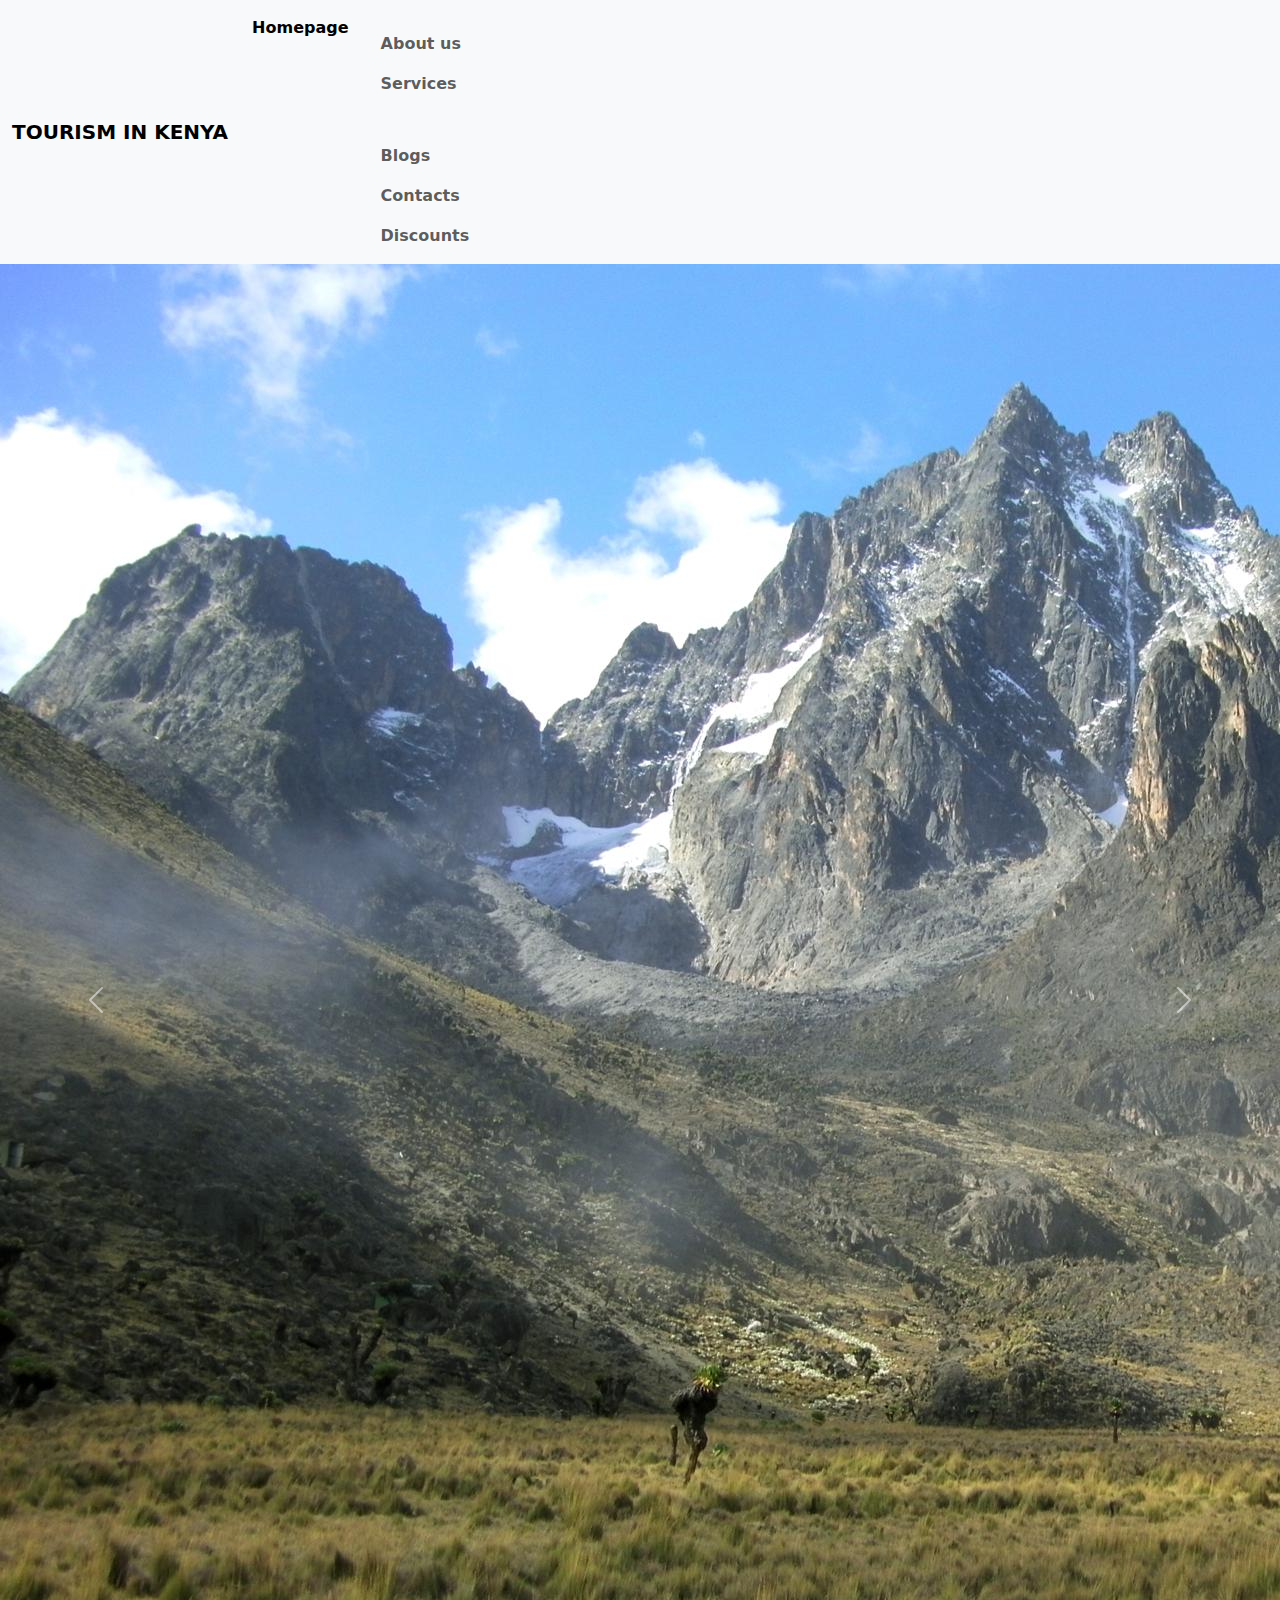
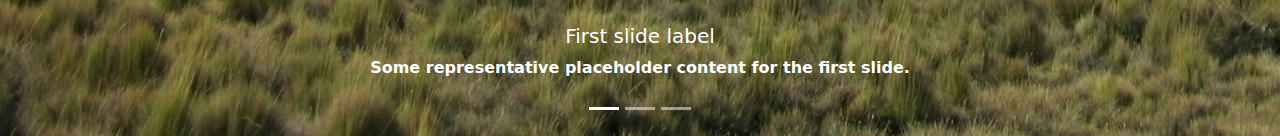
==== dashy.html @ 2943373a "create resiporotory" ====
<!DOCTYPE html>
<html>

<head>
	<meta charset="utf-8">
	<meta name="viewport" content="width=device-width, initial-scale=1">
	<title>Side bar menu</title>
	<!-- fontawesome icons -->
	<link rel="stylesheet" href="https://cdnjs.cloudflare.com/ajax/libs/font-awesome/6.6.0/css/all.min.css"
		integrity="sha512-Kc323vGBEqzTmouAECnVceyQqyqdsSiqLQISBL29aUW4U/M7pSPA/gEUZQqv1cwx4OnYxTxve5UMg5GT6L4JJg=="
		crossorigin="anonymous" referrerpolicy="no-referrer" />
	<!-- bootstrap link -->
	<link href="https://cdn.jsdelivr.net/npm/bootstrap@5.3.3/dist/css/bootstrap.min.css" rel="stylesheet"
		integrity="sha384-QWTKZyjpPEjISv5WaRU9OFeRpok6YctnYmDr5pNlyT2bRjXh0JMhjY6hW+ALEwIH" crossorigin="anonymous">

	<!-- <link rel="stylesheet" href="style.css"> -->
	<script src=""></script>
</head>

<body>
	<section id="navbar">
		<nav class="navbar navbar-expand-lg bg-body-tertiary">
			<div class="container-fluid">
				<a class="navbar-brand" href="#"><b>TOURISM IN KENYA</b></a>
				<button class="navbar-toggler" type="button" data-bs-toggle="collapse"
					data-bs-target="#navbarSupportedContent" aria-controls="navbarSupportedContent"
					aria-expanded="false" aria-label="Toggle navigation">
					<span class="navbar-toggler-icon"></span>
				</button>
				<div class="collapse navbar-collapse" id="navbarSupportedContent">
					<ul class="navbar-nav me-auto mb-2 mb-lg-0">
						<li class="nav-item">
							<a class="nav-link active" aria-current="page" href="#"><i class="fas fa-qrcode"></i>
								<b>Homepage</b</a>
						</li>
						<li class="nav-item">
							<a class="nav-link" href="#"><i class="fas fa-question-circle"></i>
								<b>About us</b></a>
						</li>
						<li class="nav-item">
							<a class="nav-link" href="#"><i class="fas fa-sliders-h"></i>
								<b>Services</b</a>

						</li>
						<li class="nav-item">
							<a class="nav-link" href="#"><i class="fas fa-link"></i>
								<b>Blogs</b></a>
						</li>
						<li class="nav-item">
							<a class="nav-link" href="#"><i class="fas fa-phone-volume"></i>
								<b>Contacts</b></a>
						</li>
						<li class="nav-item">
							<a class="nav-link" href="#"><i class="fas fa-price-tag"></i>
								<b>Discounts</b></a>
						</li>


				</div>
			</div>
		</nav>
	</section>
	
	
	<!-- <div class="social_media">
		<a href="a"><i class="fab fa-twitter"></i></a>
		<a href="a"><i class="fab fa-whatsapp"></i></a>
		<a href="a"><i class="fab fa-telegram"></i></a>
		<a href="a"><i class="fab fa-facebook-f"></i></a>
		<a href="a"><i class="fab fa-instagram"></i></a>
	</div> -->
	</div>

	<div id="carouselExampleCaptions" class="carousel slide">
		<div class="carousel-indicators">
			<button type="button" data-bs-target="#carouselExampleCaptions" data-bs-slide-to="0" class="active"
				aria-current="true" aria-label="Slide 1"></button>
			<button type="button" data-bs-target="#carouselExampleCaptions" data-bs-slide-to="1"
				aria-label="Slide 2"></button>
			<button type="button" data-bs-target="#carouselExampleCaptions" data-bs-slide-to="2"
				aria-label="Slide 3"></button>
		</div>
		<div class="carousel-inner">
			<div class="carousel-item active">
				<img src="images/R (2).jfif"d-block w-100" alt="...">
				<div class="carousel-caption d-none d-md-block">
					<h5>First slide label</h5>
					<p>Some representative placeholder content for the first slide.</p>
				</div>
			</div>
			<div class="carousel-item">
				<img src="images/hiking-in-kenya-rurimeria-930x620.jpg" class="d-block w-100" alt="...">
				<div class="carousel-caption d-none d-md-block">
					<h5>Second slide label</h5>
					<p>Some representative placeholder content for the second slide.</p>
				</div>
			</div>
			<div class="carousel-item">
				<img src="images/R (2).jfif" class="d-block w-100" alt="...">
				<div class="carousel-caption d-none d-md-block">
					<h5>Third slide label</h5>
					<p>Some representative placeholder content for the third slide.</p>
				</div>
			</div>
		</div>
		<button class="carousel-control-prev" type="button" data-bs-target="#carouselExampleCaptions"
			data-bs-slide="prev">
			<span class="carousel-control-prev-icon" aria-hidden="true"></span>
			<span class="visually-hidden">Previous</span>
		</button>
		<button class="carousel-control-next" type="button" data-bs-target="#carouselExampleCaptions"
			data-bs-slide="next">
			<span class="carousel-control-next-icon" aria-hidden="true"></span>
			<span class="visually-hidden">Next</span>
		</button>
	</div>



	<!-- bootstrap link -->
	<script src="https://cdn.jsdelivr.net/npm/bootstrap@5.3.3/dist/js/bootstrap.bundle.min.js"
		integrity="sha384-YvpcrYf0tY3lHB60NNkmXc5s9fDVZLESaAA55NDzOxhy9GkcIdslK1eN7N6jIeHz"
		crossorigin="anonymous"></script>
</body>

</html>
---- style.css ----
h3{
	text-align: center;
	font-family: cursive;
}
*{
	margin: 0;
	padding: 0;
	box-sizing: border-box;
	font-family:  monospace;
}
.main_box{
	position: relative;
	background: url("R (2).jfif");
	background-size: cover;
	height: 100vh;
	width: 50%;
}
.main_box .sidebar_menu{
	position: fixed;
	height: 100vh;
	width:250px;
	background-color: brown;
	box-shadow:0 0 5px rgba(160,124,80,2) ;
}
.sidebar_menu .menu li.hover{
	border-left: 1px solid white;
	box-shadow: 0 0 4px rgba(255, 255, 255, 0.5);
}
.sidebar_menu .logo{
	position:absolute;
	height: 80vh;
	width: 100%;
	box-shadow: 0 0 8px rgba(255, 255, 255)
}
.sidebar_menu .logo a{
	color: white;
	font-size: 16px;
	font-weight: 300;
	position: absolute;
	left: 50px;
	line-height: 50px;
	text-decoration: none;
}
.sidebar_menu .menu{
	position: absolute;
	top: 70px;
	width: 70%;
}
.sidebar_menu .menu li{
	margin-top: 8px;
	padding: 15px 20px;
}
.sidebar_menu .menu i{
	color: white;
	font-size: 16px;
	padding-right:8px ;
}
.sidebar_menu .menu a{
	text-decoration: none;
	color: white;
	font-size: 16px;
}
body{
	display: flex;
	justify-content: center;
	min-height: 80vh;
	background: grey;
	overflow: hidden;
}
.wrapper{
	width: 20px;
	background: skyblue;
	color: white;
}
.wrapper h1{
font-size: 16px;
text-align: center;
}
.wrapper .input-box{
	width: 50%;
	height: 60px;
	background: lightgrey;
	margin: 40px 0;

}
.input-box input{
	width: 70%;
	height: 30%;
	background: transparent;
	border: none;
	border: 3px solid rgba(255,255,255,2);
	outline: none;
	border-radius: 40px;
	font-size: 16px;
	color: white;
	padding: 20px 15px 15px 10px;
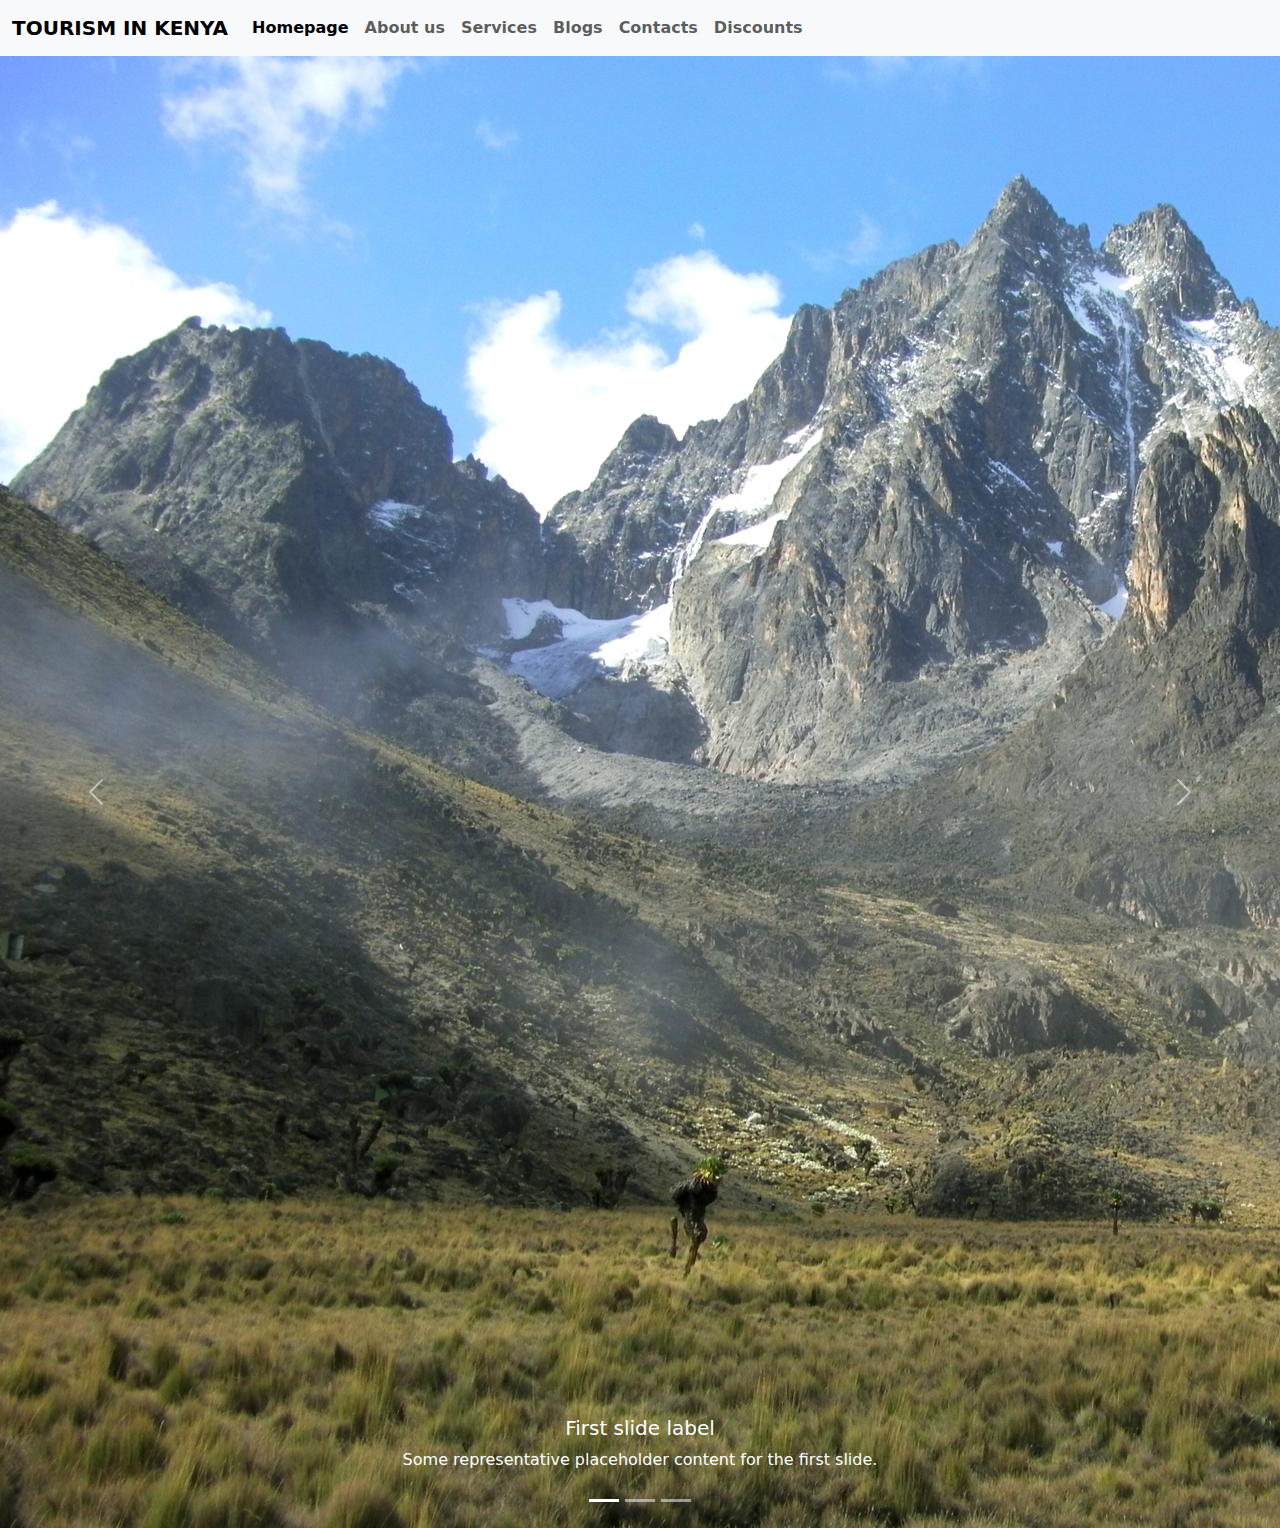
==== commit 349a352c: "fixed navbar" ====
--- a/dashy.html
+++ b/dashy.html
@@ -31,7 +31,7 @@
 					<ul class="navbar-nav me-auto mb-2 mb-lg-0">
 						<li class="nav-item">
 							<a class="nav-link active" aria-current="page" href="#"><i class="fas fa-qrcode"></i>
-								<b>Homepage</b</a>
+								<b>Homepage</b></a>
 						</li>
 						<li class="nav-item">
 							<a class="nav-link" href="#"><i class="fas fa-question-circle"></i>
@@ -39,7 +39,7 @@
 						</li>
 						<li class="nav-item">
 							<a class="nav-link" href="#"><i class="fas fa-sliders-h"></i>
-								<b>Services</b</a>
+								<b>Services</b></a>
 
 						</li>
 						<li class="nav-item">
@@ -54,14 +54,14 @@
 							<a class="nav-link" href="#"><i class="fas fa-price-tag"></i>
 								<b>Discounts</b></a>
 						</li>
-
+					</ul>
 
 				</div>
 			</div>
 		</nav>
 	</section>
-	
-	
+
+
 	<!-- <div class="social_media">
 		<a href="a"><i class="fab fa-twitter"></i></a>
 		<a href="a"><i class="fab fa-whatsapp"></i></a>
@@ -82,7 +82,7 @@
 		</div>
 		<div class="carousel-inner">
 			<div class="carousel-item active">
-				<img src="images/R (2).jfif"d-block w-100" alt="...">
+				<img src="images/R (2).jfif" d-block w-100" alt="...">
 				<div class="carousel-caption d-none d-md-block">
 					<h5>First slide label</h5>
 					<p>Some representative placeholder content for the first slide.</p>
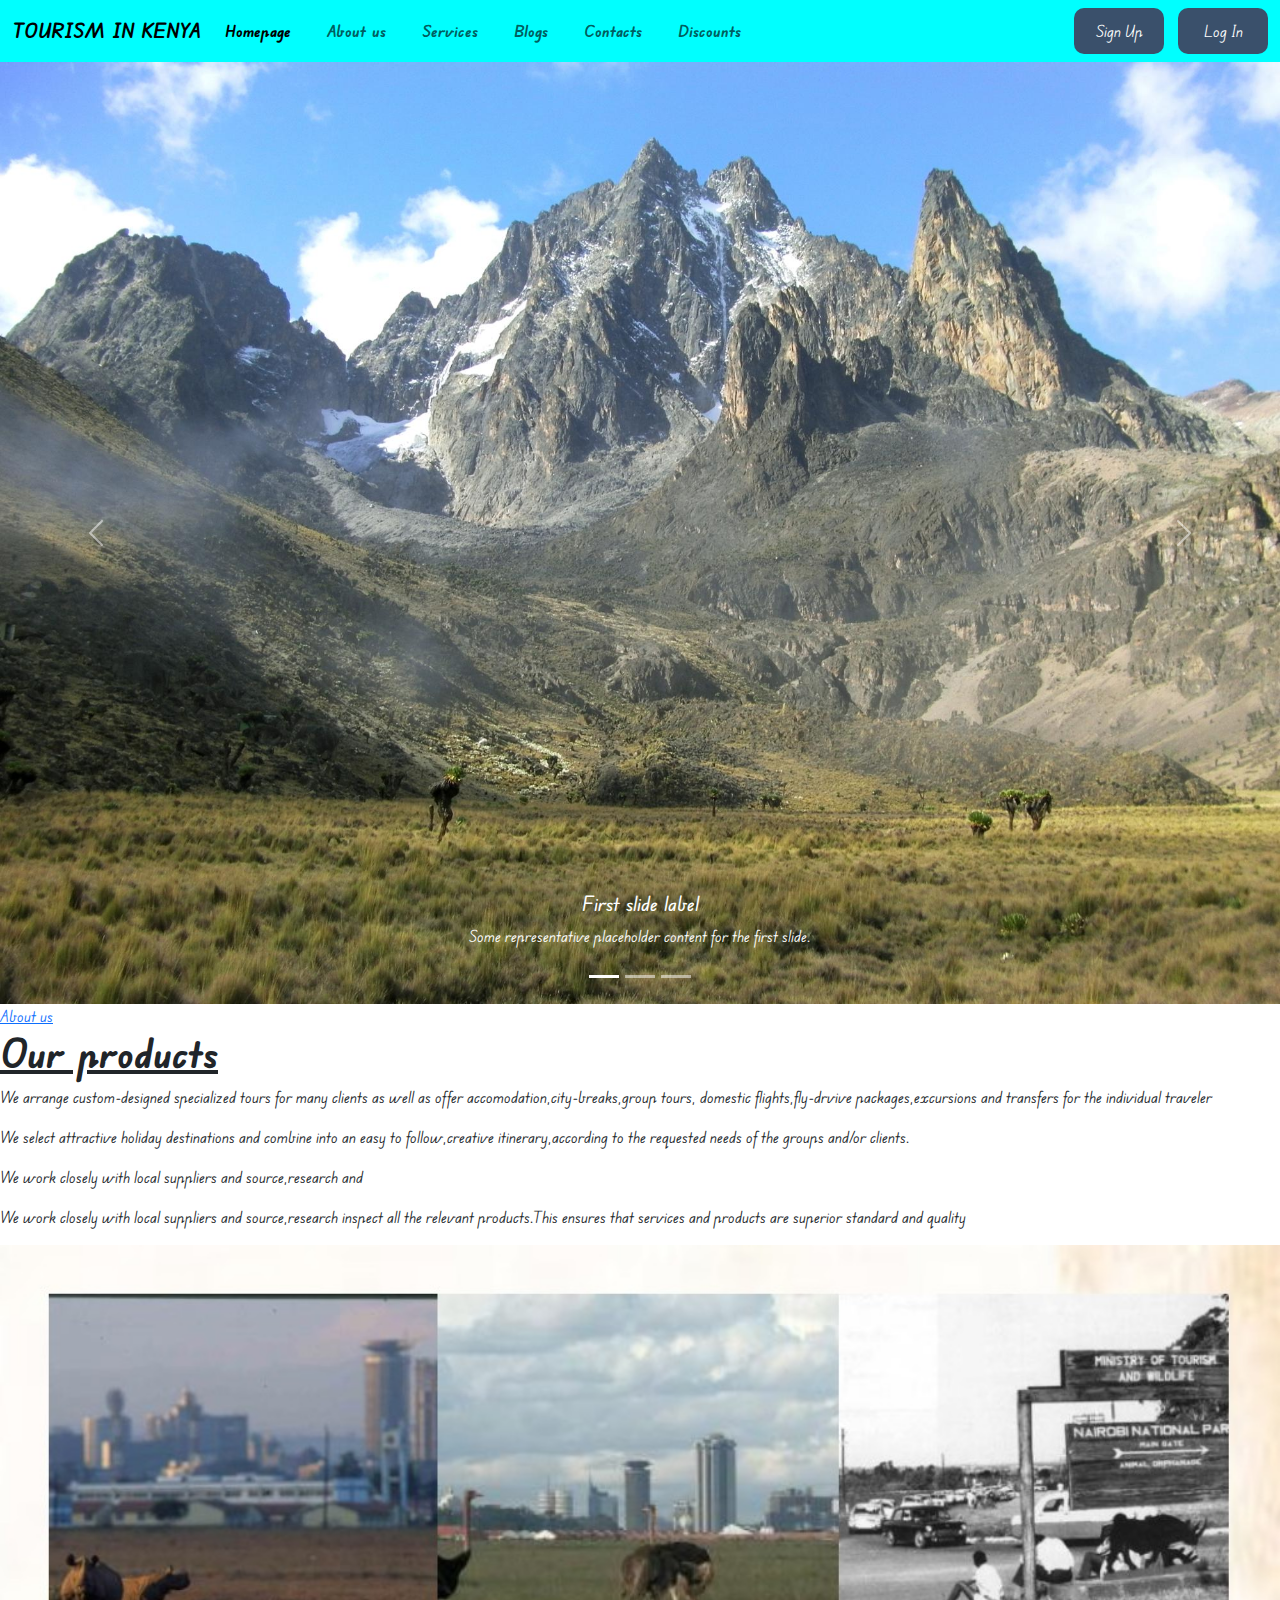
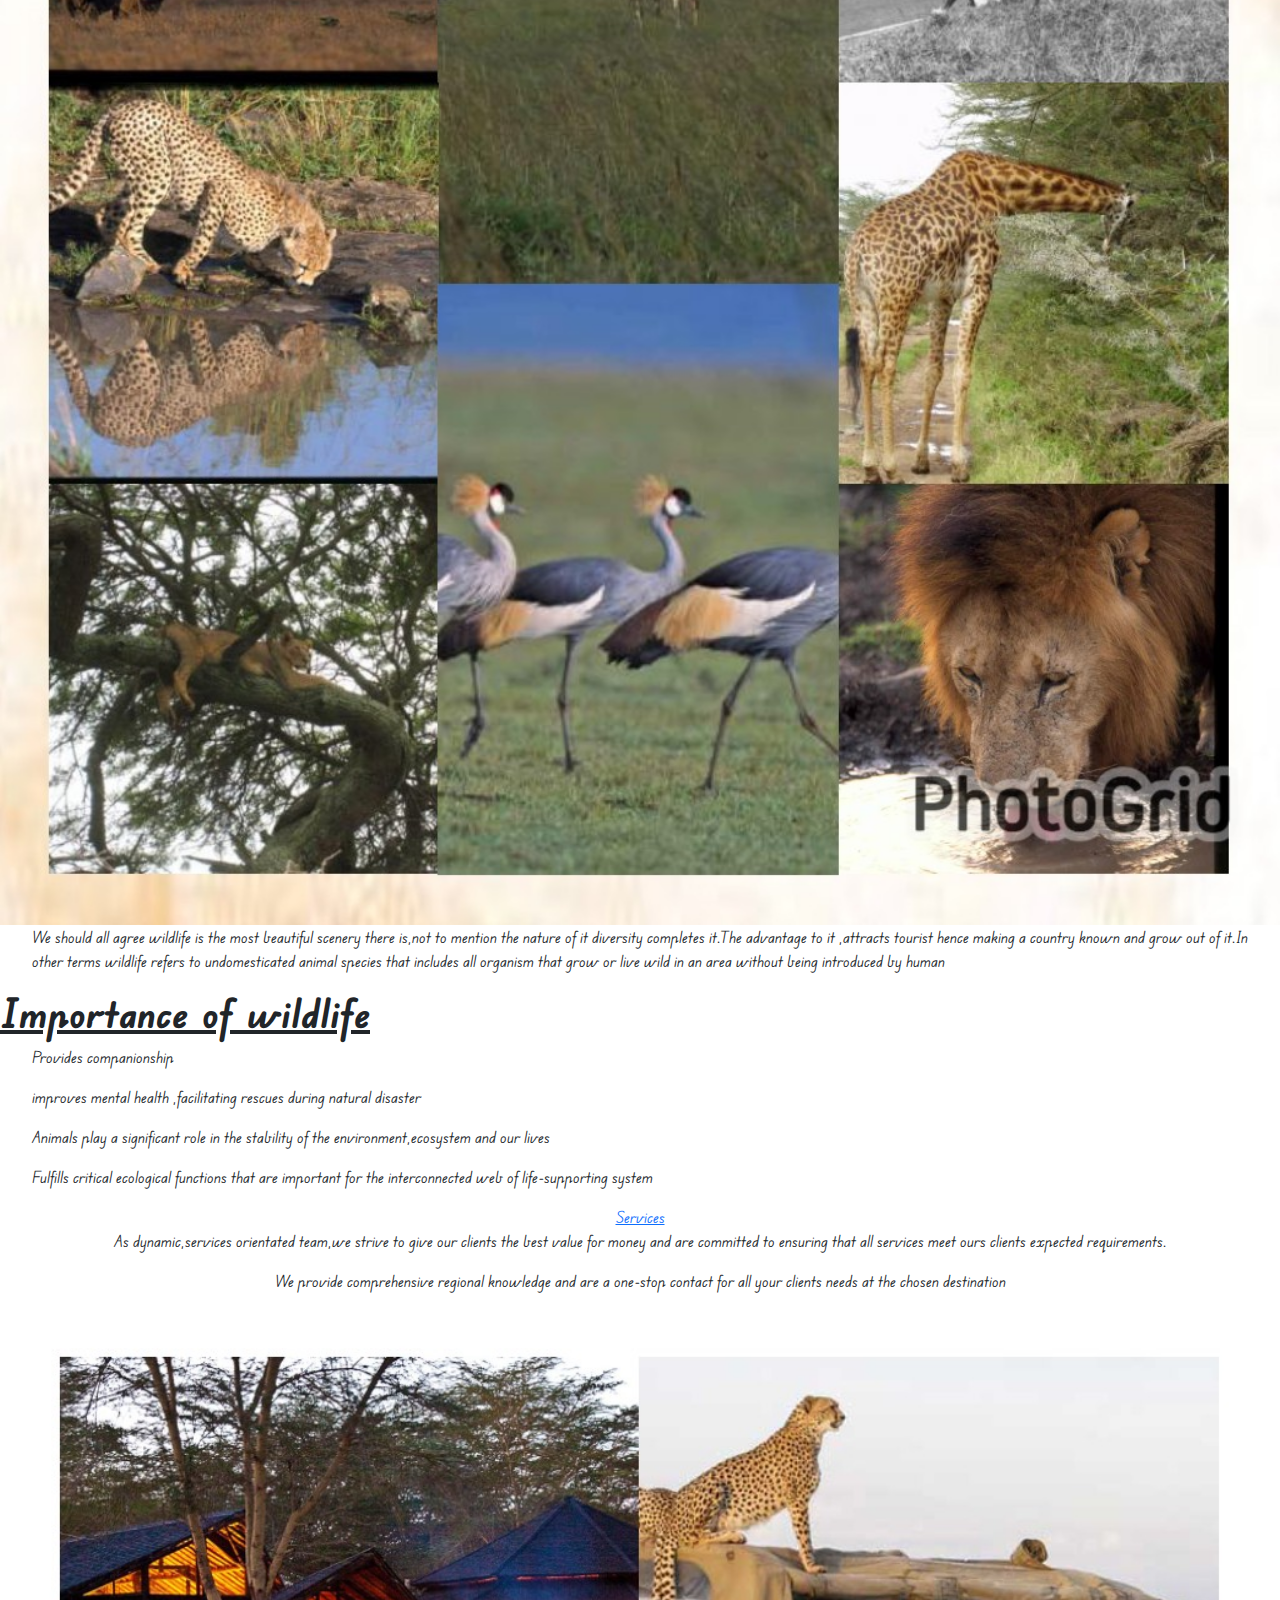
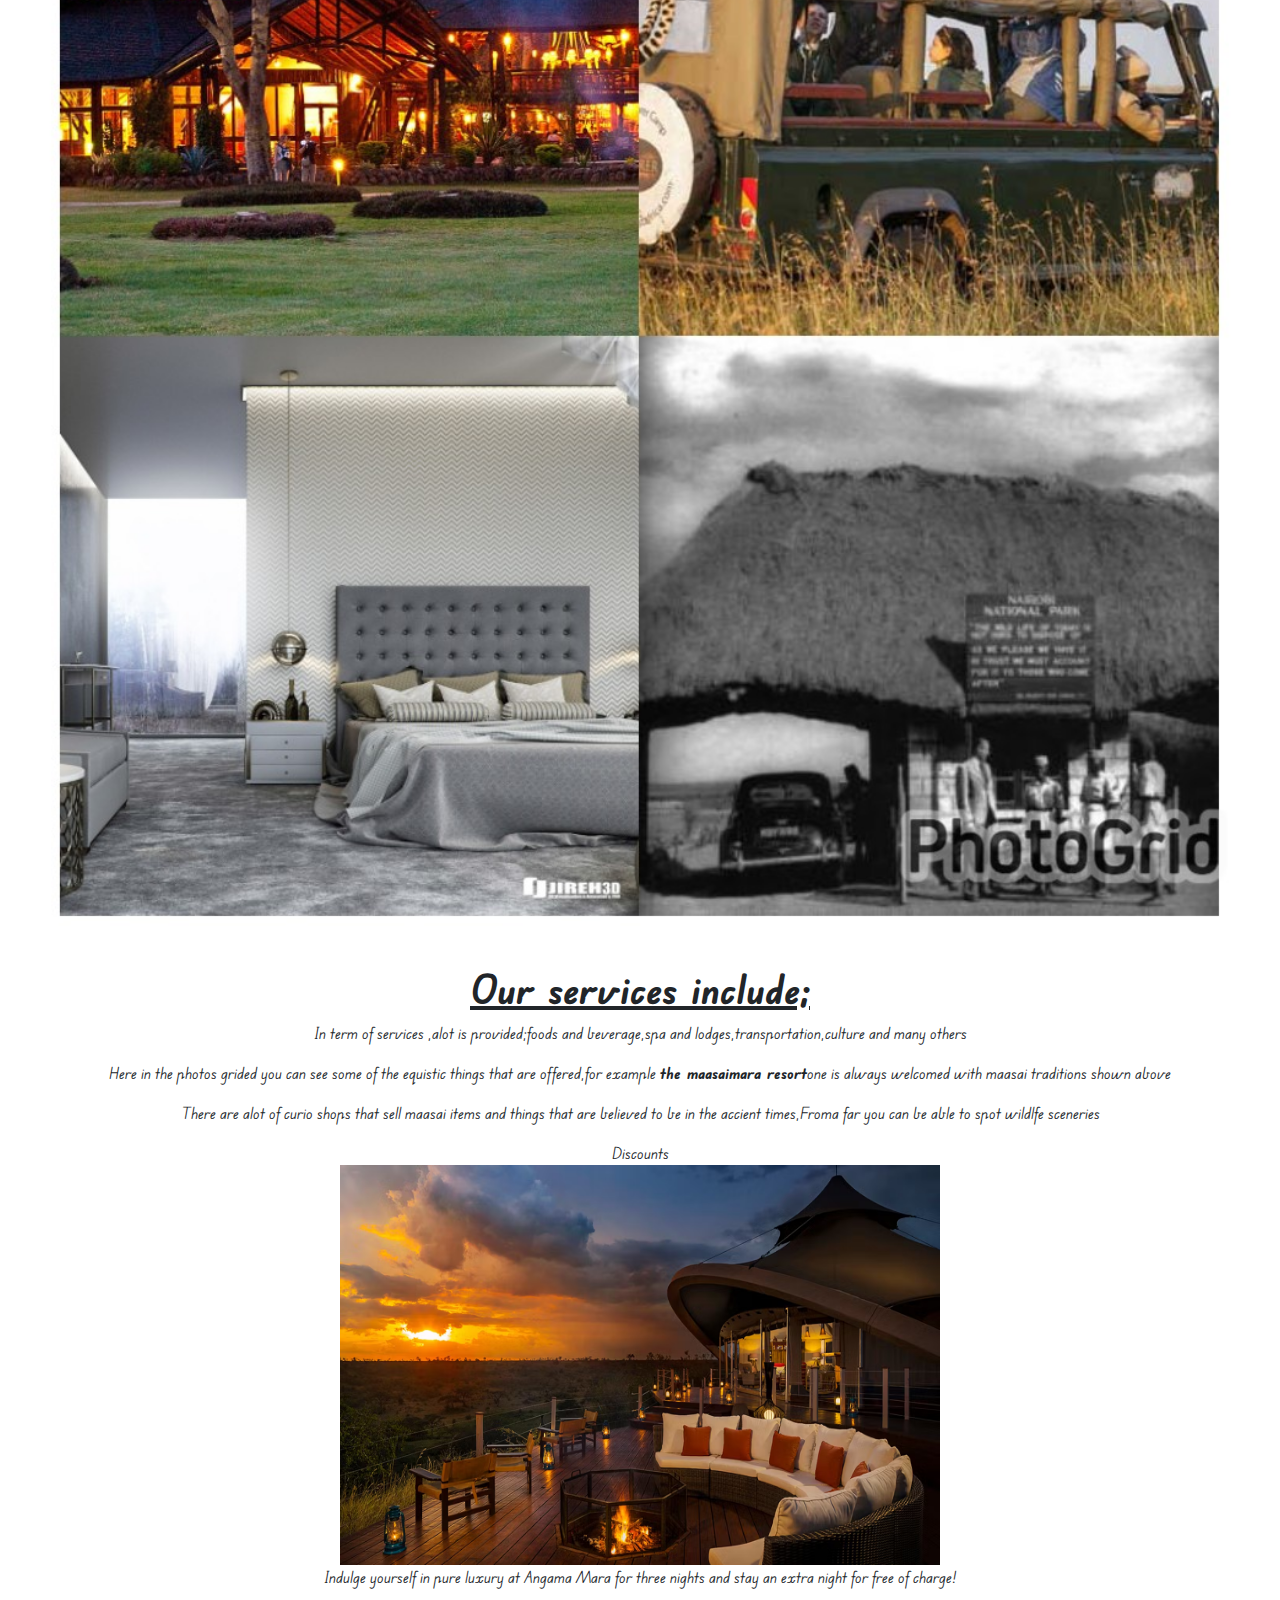
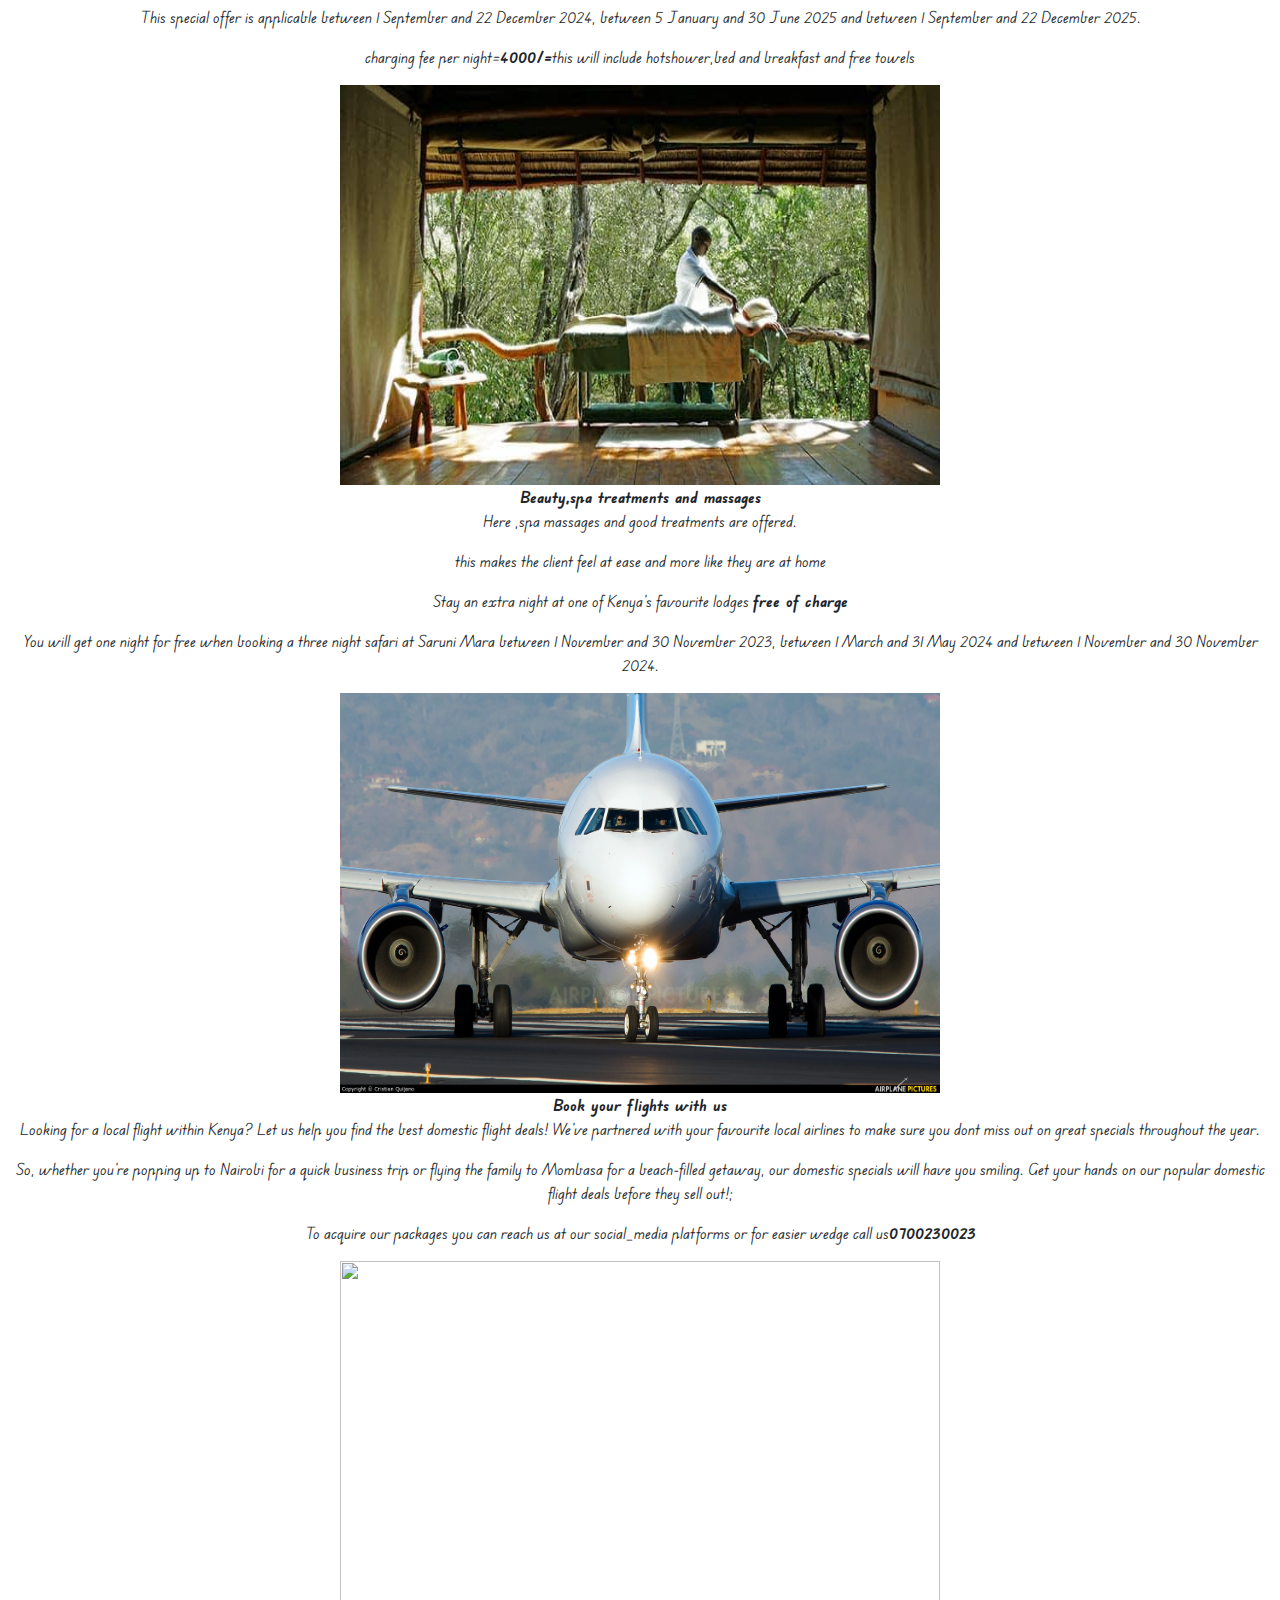
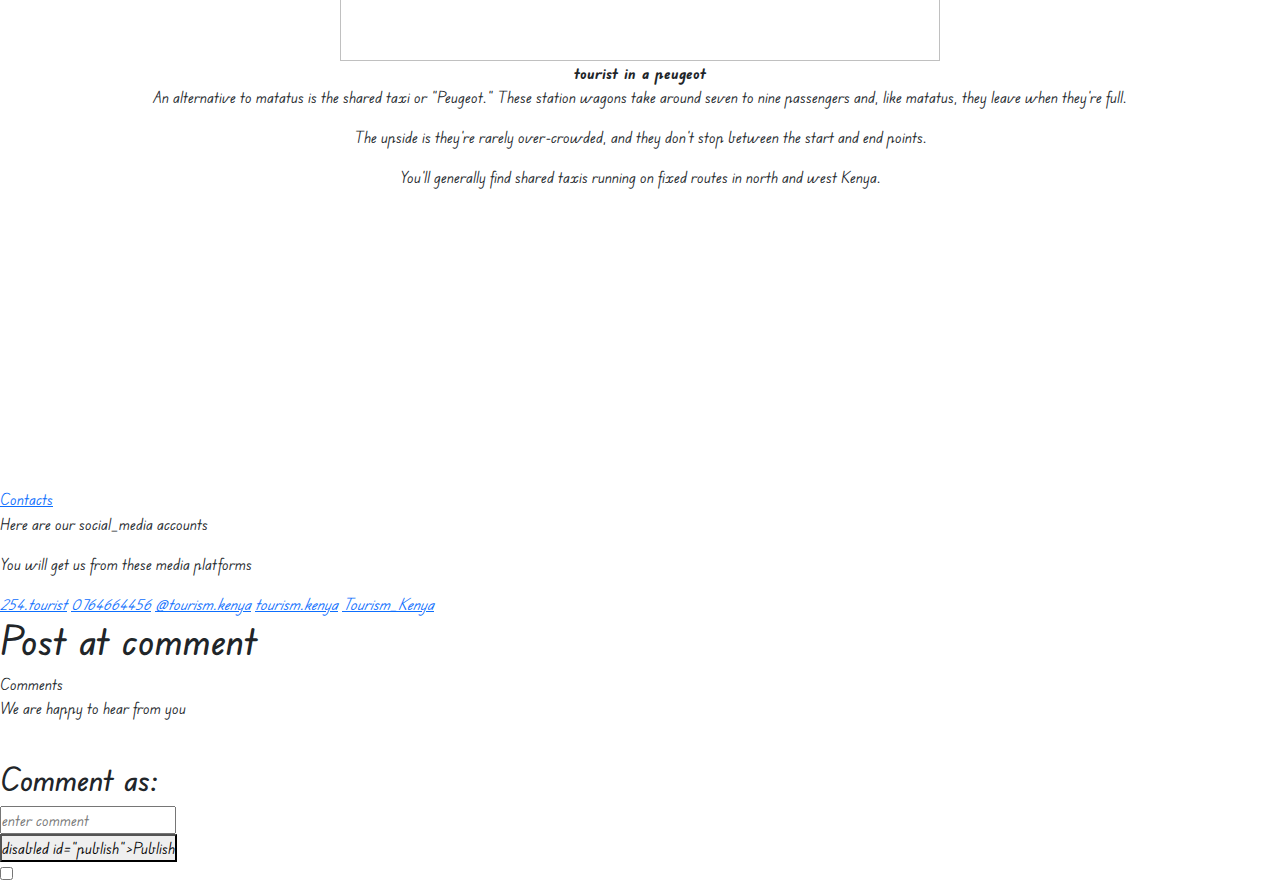
==== commit 8fa9d2b1: "new texts and images" ====
--- a/dashy.html
+++ b/dashy.html
@@ -13,17 +13,17 @@
 	<link href="https://cdn.jsdelivr.net/npm/bootstrap@5.3.3/dist/css/bootstrap.min.css" rel="stylesheet"
 		integrity="sha384-QWTKZyjpPEjISv5WaRU9OFeRpok6YctnYmDr5pNlyT2bRjXh0JMhjY6hW+ALEwIH" crossorigin="anonymous">
 
-	<!-- <link rel="stylesheet" href="style.css"> -->
+	<link rel="stylesheet" href="style.css">
 	<script src=""></script>
 </head>
 
 <body>
 	<section id="navbar">
-		<nav class="navbar navbar-expand-lg bg-body-tertiary">
+		<nav class="navbar navbar-expand-lg bg-body-primary">
 			<div class="container-fluid">
-				<a class="navbar-brand" href="#"><b>TOURISM IN KENYA</b></a>
+				<a class="navbar-brand" href="dashy.html"><b>TOURISM IN KENYA</b></a>
 				<button class="navbar-toggler" type="button" data-bs-toggle="collapse"
-					data-bs-target="#navbarSupportedContent" aria-controls="navbarSupportedContent"
+					data-bs-target="#navbarSupportedContent" aria-controls="oanavbarSupportedContent"
 					aria-expanded="false" aria-label="Toggle navigation">
 					<span class="navbar-toggler-icon"></span>
 				</button>
@@ -34,11 +34,11 @@
 								<b>Homepage</b></a>
 						</li>
 						<li class="nav-item">
-							<a class="nav-link" href="#"><i class="fas fa-question-circle"></i>
+							<a class="nav-link" href="#about-us"><i class="fas fa-question-circle"></i>
 								<b>About us</b></a>
 						</li>
 						<li class="nav-item">
-							<a class="nav-link" href="#"><i class="fas fa-sliders-h"></i>
+							<a class="nav-link" href="#services"><i class="fas fa-sliders-h"></i>
 								<b>Services</b></a>
 
 						</li>
@@ -54,22 +54,20 @@
 							<a class="nav-link" href="#"><i class="fas fa-price-tag"></i>
 								<b>Discounts</b></a>
 						</li>
+
 					</ul>
+					<div class="nav-button">
+						<button class="btn" id="LoginBtn"><a href="signup.html">Sign Up</a></button>
+						<button class="btn" id="LoginBtn"><a href="login.html">Log In</a></button>
+
+					</div>
+					<div class="nav-menu-btn">
+					</div>
 
 				</div>
 			</div>
 		</nav>
 	</section>
-
-
-	<!-- <div class="social_media">
-		<a href="a"><i class="fab fa-twitter"></i></a>
-		<a href="a"><i class="fab fa-whatsapp"></i></a>
-		<a href="a"><i class="fab fa-telegram"></i></a>
-		<a href="a"><i class="fab fa-facebook-f"></i></a>
-		<a href="a"><i class="fab fa-instagram"></i></a>
-	</div> -->
-	</div>
 
 	<div id="carouselExampleCaptions" class="carousel slide">
 		<div class="carousel-indicators">
@@ -82,11 +80,12 @@
 		</div>
 		<div class="carousel-inner">
 			<div class="carousel-item active">
-				<img src="images/R (2).jfif" d-block w-100" alt="...">
+				<img src="images/R (2).jfif" class="d-block w-100" alt="...">
 				<div class="carousel-caption d-none d-md-block">
 					<h5>First slide label</h5>
 					<p>Some representative placeholder content for the first slide.</p>
 				</div>
+
 			</div>
 			<div class="carousel-item">
 				<img src="images/hiking-in-kenya-rurimeria-930x620.jpg" class="d-block w-100" alt="...">
@@ -96,13 +95,14 @@
 				</div>
 			</div>
 			<div class="carousel-item">
-				<img src="images/R (2).jfif" class="d-block w-100" alt="...">
+				<img src="images/SGR-Nairobi-Terminal_03.jpg" class="d-block w-100" alt="...">
 				<div class="carousel-caption d-none d-md-block">
 					<h5>Third slide label</h5>
 					<p>Some representative placeholder content for the third slide.</p>
 				</div>
 			</div>
 		</div>
+
 		<button class="carousel-control-prev" type="button" data-bs-target="#carouselExampleCaptions"
 			data-bs-slide="prev">
 			<span class="carousel-control-prev-icon" aria-hidden="true"></span>
@@ -115,8 +115,117 @@
 		</button>
 	</div>
 
-
-
+	<a href="a">About us</a><i class="fas fa-question-circle"></i></i>
+	<h1 id="about-us"><b><u>Our products</u></b></h1>
+
+	<p>We arrange custom-designed specialized tours for many clients as well as offer accomodation,city-breaks,group
+		tours, domestic flights,fly-drvive packages,excursions and transfers for the individual traveler</p>
+	<p>We select attractive holiday destinations and combine into an easy to follow,creative itinerary,according to the
+		requested needs of the groups and/or clients.
+	<p>We work closely with local suppliers and source,research and
+	<p>We work closely with local suppliers and source,research inspect all the relevant products.This ensures that
+		services and products are superior standard and quality</p>
+
+	</p>
+	<img src="images/PhotoGrid_Site_1724340938142.jpg " class="d-block w-100" alt="...">
+	<ul>
+
+		<p>We should all agree wildlife is the most beautiful scenery there is,not to mention the nature of it diversity
+			completes it.The advantage to it ,attracts tourist hence making a country known and grow out of it.In other
+			terms wildlife refers to undomesticated animal species that includes all organism that grow or live wild in
+			an area without being introduced by human</p>
+	</ul>
+	<h1><b><u>Importance of wildlife</u></b></h1>
+	<ul>
+		<p>Provides companionship</p>
+		<p>improves mental health ,facilitating rescues during natural disaster</p>
+		<p>Animals play a significant role in the stability of the environment,ecosystem and our lives</p>
+		<p>Fulfills critical ecological functions that are important for the interconnected web of life-supporting
+			system </p>
+	</ul>
+
+	<section class="container-fluid text-center">
+		<a href="a" id="services">Services</a><i class="fas fa-sliders-h"></i>
+		<p>As dynamic,services orientated team,we strive to give our clients the best value for money and are committed
+			to ensuring that all services meet ours clients expected requirements.</p>
+		<p>We provide comprehensive regional knowledge and are a one-stop contact for all your clients needs at the chosen destination</p>
+		<img src="images/PhotoGrid_Site_1724413008787.jpg" class="d-block w-100" alt="...">
+		<h1><b><u>Our services include;</b></h1></u></h1>
+		<p>In term of services ,alot is provided;foods and beverage,spa and lodges,transportation,culture and many others</p>
+		<p>Here in the photos grided you can see some of the equistic things that are offered,for example <b>the maasaimara resort</b>one is always welcomed with maasai traditions shown above</p>
+		<p>There are alot of curio shops that sell maasai items and things that are believed to be in the accient
+			times,Froma far you can be able to spot wildlfe sceneries</p>
+		<a h ref="a">Discounts</a><i class="fas fa-price-tag"></i>
+		<div class="gallery">
+			<img src="images/b4HIJZz3-WEB-Boma-Deck.avif" width="600" height="400">
+			<p>Indulge yourself in pure luxury at Angama Mara for three nights and stay an extra night for free of
+				charge!</p>
+			<p>This special offer is applicable between 1 September and 22 December 2024, between 5 January and 30 June
+				2025 and between 1 September and 22 December 2025.</p>
+			<p>charging fee per night=<b>4000/=</b>this will include hotshower,bed and breakfast and free towels</p>
+			<img src="images/saruni-mara-stay-pay=special-offer-kenya.jpg" width="600" height="400">
+			<div class="desc"><b>Beauty,spa treatments and massages</b></div>
+			<p>Here ,spa massages and good treatments are offered.</p>
+			<p>this makes the client feel at ease and more like they are at home</p>
+			<p>Stay an extra night at one of Kenya's favourite lodges <b>free of charge</b></p>
+			<p>You will get one night for free when booking a three night safari at Saruni Mara between 1 November and
+				30 November 2023, between 1 March and 31 May 2024 and between 1 November and 30 November 2024.</p>
+		</div>
+
+		<div class="gallery">
+			<img src="images/plane.jfif" width="600" height="400">
+			<div class="desc"><b>Book your flights with us</b></div>
+			<p>Looking for a local flight within Kenya? Let us help you find the best domestic flight deals! We’ve
+				partnered with your favourite local airlines to make sure you dont miss out on great specials throughout the year.</p>
+			<p> So, whether you’re popping up to Nairobi for a quick business trip or flying the family to Mombasa for a
+				beach-filled getaway, our domestic specials will have you smiling. Get your hands on our popular
+				domestic flight deals before they sell out!;</p>
+			<p>To acquire our packages you can reach us at our social_media platforms or for easier wedge call
+				us<b>0700230023</b></p>
+		</div>
+
+		<div class="gallery">
+			<img src="images/transport pegeot.jpg" width="600" height="400">
+			<div class="desc"><b>tourist in a peugeot</b></div>
+			<p>An alternative to matatus is the shared taxi or "Peugeot." These station wagons take around seven to nine
+				passengers and, like matatus, they leave when they’re full.</p>
+			<p>The upside is they’re rarely over-crowded, and they don’t stop between the start and end points.</p>
+			<p> You’ll generally find shared taxis running on fixed routes in north and west Kenya.</p>
+		</div>
+	</section>
+	<a href="a">Contacts</a><i class="fas fa-phone-volume"></i>
+		<iframe src="https://www.google.com/maps/embed?pb=!1m18!1m12!1m3!1d127637.53263045601!2d36.8250148!3d-1.3729506!2m3!1f0!2f0!3f0!3m2!1i1024!2i768!4f13.1!3m3!1m2!1s0x182f0fbbde36bc45%3A0x6f9671d1966870ec!2sNairobi%20National%20Park!5e0!3m2!1sen!2ske!4v1724924268367!5m2!1sen!2ske" width="400" height="300" style="border:0;" allowfullscreen="" loading="lazy" referrerpolicy="no-referrer-when-downgrade"></iframe>
+		<div class="container">
+	</div>
+	
+	<p>Here are our social_media accounts</p>
+	<p>You will get us from these media platforms </p>
+	<div class="Social_media">
+		<a href="a"><i class="fab fa-twitter">254.tourist</i></a>
+		<a href="a"><i class="fab fa-whatsapp">0764664456</i></a>
+		<a href="a"><i class="fab fa-telegram">@tourism.kenya</i></a>
+		<a href="a"><i class="fab fa-facebook-f">tourism.kenya</i></a>
+		<a href="a"><i class="fab fa-instagram">Tourism_Kenya</i></a>
+	</div>
+	<div class="cointainer">
+		<div class="head"><h1>Post at comment</h1></div>
+		<div><span id="comment"></span>Comments</div>
+		<div class="text"><p>We are happy to hear from you</p></div>
+		<div class="comments"></div>
+		<div class="comment box">
+			<img src=""alt="">
+			<h2>Comment as:</h2>
+			<imput type="text" value="me"class="user">
+				<div class="comment input">
+					<input type="text" placeholder="enter comment" class="usercomment">
+					<div class="buttons">
+						<button type="submit">disabled id="publish">Publish</button>
+						<div class="notify">
+							<input type="checkbox" class="notifyinput"></input>
+						</div>
+					</div>
+				</div>
+	</div>
 	<!-- bootstrap link -->
 	<script src="https://cdn.jsdelivr.net/npm/bootstrap@5.3.3/dist/js/bootstrap.bundle.min.js"
 		integrity="sha384-YvpcrYf0tY3lHB60NNkmXc5s9fDVZLESaAA55NDzOxhy9GkcIdslK1eN7N6jIeHz"
--- a/style.css
+++ b/style.css
@@ -1,100 +1,61 @@
+@import url('https://fonts.googleapis.com/css2?family=Edu+VIC+WA+NT+Beginner:wght@400..700&display=swap');
 
-h3{
-	text-align: center;
-	font-family: cursive;
-}
+
 *{
 	margin: 0;
 	padding: 0;
 	box-sizing: border-box;
-	font-family:  monospace;
+	font-family: "Edu VIC WA NT Beginner",sans-serif;
+	box-sizing: border-box;
 }
-.main_box{
-	position: relative;
-	background: url("R (2).jfif");
-	background-size: cover;
-	height: 100vh;
-	width: 50%;
+
+.navbar{
+	background-color: aqua;
 }
-.main_box .sidebar_menu{
-	position: fixed;
-	height: 100vh;
-	width:250px;
-	background-color: brown;
-	box-shadow:0 0 5px rgba(160,124,80,2) ;
+.navdiv{
+	display: flex;
+	justify-content: space-between;
+	align-items: center;
 }
-.sidebar_menu .menu li.hover{
-	border-left: 1px solid white;
-	box-shadow: 0 0 4px rgba(255, 255, 255, 0.5);
+li{
+	display: inline-block;
 }
-.sidebar_menu .logo{
-	position:absolute;
-	height: 80vh;
-	width: 100%;
-	box-shadow: 0 0 8px rgba(255, 255, 255)
+li a{
+	font: size 20px;
+	color: white;
+	margin-right: 20px;
+	font-weight: bold;
 }
-.sidebar_menu .logo a{
+.nav-button > button{
+	padding: 10px;
+	background-color: #3a506b;
+	border-radius: 10px;
+	margin-left: 10px;
+	width: 90px;
+}
+button a{
 	color: white;
-	font-size: 16px;
-	font-weight: 300;
-	position: absolute;
-	left: 50px;
-	line-height: 50px;
 	text-decoration: none;
 }
-.sidebar_menu .menu{
-	position: absolute;
-	top: 70px;
-	width: 70%;
-}
-.sidebar_menu .menu li{
-	margin-top: 8px;
-	padding: 15px 20px;
-}
-.sidebar_menu .menu i{
-	color: white;
-	font-size: 16px;
-	padding-right:8px ;
-}
-.sidebar_menu .menu a{
-	text-decoration: none;
-	color: white;
-	font-size: 16px;
-}
-body{
+.form-box{
+	position: relative;
 	display: flex;
 	justify-content: center;
-	min-height: 80vh;
-	background: grey;
 	overflow: hidden;
+	height: 400px;
+	width: 500px;
+	z-index: 3;
 }
-.wrapper{
-	width: 20px;
-	background: skyblue;
-	color: white;
-}
-.wrapper h1{
-font-size: 16px;
-text-align: center;
-}
-.wrapper .input-box{
-	width: 50%;
-	height: 60px;
-	background: lightgrey;
-	margin: 40px 0;
+	
 
 }
-.input-box input{
-	width: 70%;
-	height: 30%;
-	background: transparent;
-	border: none;
-	border: 3px solid rgba(255,255,255,2);
-	outline: none;
-	border-radius: 40px;
-	font-size: 16px;
-	color: white;
-	padding: 20px 15px 15px 10px;
+.cointainer{
+	background:white;
+	padding: 20px;
+	font-family: cursive;
+	width: 500px;
+	box-shadow: 0 0 5px black;
+}
 
 
 
@@ -114,7 +75,3 @@
 
 
 
-
-
-
-
